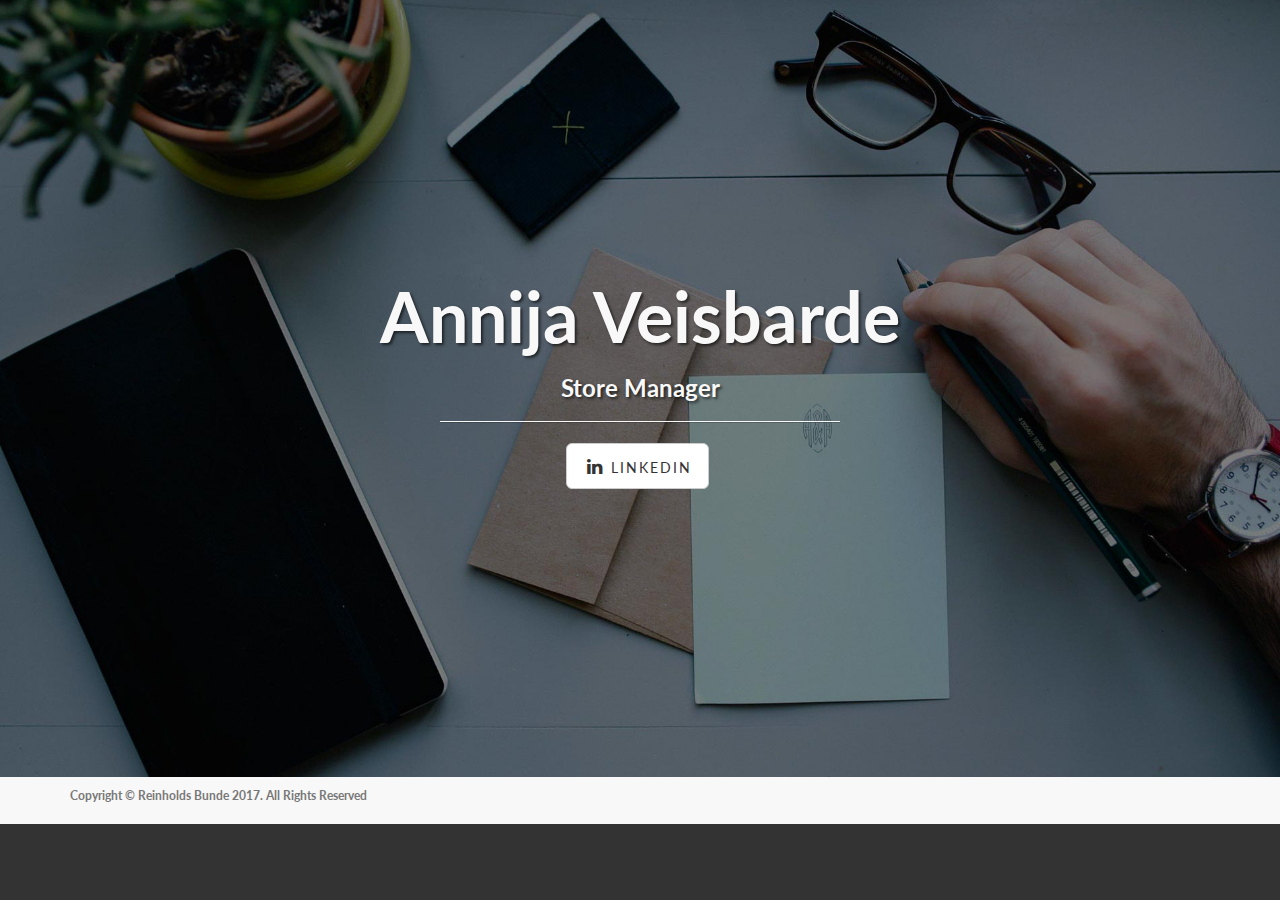
==== annija.html @ 0c196014 "Initial commit" ====
<!DOCTYPE html>
<html lang="en">

<head>
    <meta charset="utf-8">
    <meta http-equiv="X-UA-Compatible" content="IE=edge">
    <meta name="viewport" content="width=device-width, initial-scale=1">
    <meta name="description" content="">
    <meta name="author" content="Reinholds Bunde">

    <title>Homepage of Reinholds Bunde</title>

    <link href="/css/bootstrap.min.css" rel="stylesheet">
    <link href="/css/landing-page.css" rel="stylesheet">
    <link rel="icon" href="/img/favicon.png">
    <link href="/font-awesome/css/font-awesome.min.css" rel="stylesheet" type="text/css">
    <link href="http://fonts.googleapis.com/css?family=Lato:300,400,700,300italic,400italic,700italic" rel="stylesheet" type="text/css">

    <!-- HTML5 Shim and Respond.js IE8 support of HTML5 elements and media queries -->
    <!-- WARNING: Respond.js doesn't work if you view the page via file:// -->
    <!--[if lt IE 9]>
        <script src="https://oss.maxcdn.com/libs/html5shiv/3.7.0/html5shiv.js"></script>
        <script src="https://oss.maxcdn.com/libs/respond.js/1.4.2/respond.min.js"></script>
    <![endif]-->
</head>

<body>

    <!-- Navigation -->
    <!-- <nav class="navbar navbar-default navbar-fixed-top topnav" role="navigation">
        <div class="container topnav"> -->
            <!-- Brand and toggle get grouped for better mobile display -->
            <!-- <div class="navbar-header">
                <button type="button" class="navbar-toggle" data-toggle="collapse" data-target="#bs-example-navbar-collapse-1">
                    <span class="sr-only">Toggle navigation</span>
                    <span class="icon-bar"></span>
                    <span class="icon-bar"></span>
                    <span class="icon-bar"></span>
                </button> -->
                <!-- <a class="navbar-brand topnav" href="#">My Personal Home Page</a> -->
            <!-- </div> -->
            <!-- <div class="collapse navbar-collapse" id="bs-example-navbar-collapse-1">
                <ul class="nav navbar-nav navbar-right"> -->
                    <!-- <li>
                        <a href="#about-me">About</a>
                    </li>
                    <li>
                        <a href="#contact">Contact</a>
                    </li> -->
                <!-- </ul>
            </div> -->
            <!-- /.navbar-collapse -->
        <!-- </div> -->
        <!-- /.container -->
    <!-- </nav> -->


    <!-- Header -->
    <a name="about"></a>
    <div class="intro-header">
        <div class="container">

            <div class="row">
                <div class="col-lg-12">
                    <div class="intro-message">
                        <h1>Annija Veisbarde</h1>
                        <h3>Store Manager</h3>
                        <hr class="intro-divider">
                        <ul class="list-inline intro-social-buttons">
                            <li>
                                <a href="https://uk.linkedin.com/pub/reinholds-bunde/44/237/378" class="btn btn-default btn-lg"><i class="fa fa-linkedin fa-fw"></i> <span class="network-name">Linkedin</span></a>
                            </li>
                            <!-- <li>
                                <a href="https://github.com/ReinholdsB" class="btn btn-default btn-lg"><i class="fa fa-github fa-fw"></i> <span class="network-name">GitHub</span></a>
                            </li> -->
                        </ul>
                    </div>
                </div>
            </div>
        </div>
    </div>

	<!-- <a  name="about-me"></a>
    <div class="content-section-a">

        <div class="container">
            <div class="row">
                <div class="col-lg-5 col-sm-6">
                    <hr class="section-heading-spacer">
                    <div class="clearfix"></div>
                    <h2 class="section-heading">About me</h2>
                    <p class="lead">Reinholds is a software developer </p>
                </div>
                <div class="col-lg-5 col-lg-offset-2 col-sm-6">
                    <img class="img-responsive" src="img/ipad.png" alt="">
                </div>
            </div>

        </div>
    </div> -->

	<!-- <a  name="contact"></a>
    <div class="banner">

        <div class="container">

            <div class="row">
                <div class="col-lg-6">
                    <h2>Contact me through:</h2>
                </div>
                <div class="col-lg-6">
                    <ul class="list-inline banner-social-buttons">
                        <li>
                            <a href="https://uk.linkedin.com/pub/reinholds-bunde/44/237/378" class="btn btn-default btn-lg"><i class="fa fa-linkedin fa-fw"></i> <span class="network-name">Linkedin</span></a>
                        </li>
                        <li>
                            <a href="https://github.com/ReinholdsB" class="btn btn-default btn-lg"><i class="fa fa-github fa-fw"></i> <span class="network-name">GitHub</span></a>
                        </li>
                    </ul>
                </div>
            </div>
        </div>
    </div> -->
    <footer>
        <div class="container">
            <div class="row">
                <div class="col-lg-12">
                    <!-- <ul class="list-inline">
                        <li>
                            <a href="#">Home</a>
                        </li>
                        <li class="footer-menu-divider">&sdot;</li>
                        <li>
                            <a href="#about-me">About</a>
                        </li>
                        <li class="footer-menu-divider">&sdot;</li>
                        <li>
                            <a href="#contact">Contact</a>
                        </li>
                    </ul> -->
                    <p class="copyright text-muted small">Copyright &copy; Reinholds Bunde 2017. All Rights Reserved</p>
                </div>
            </div>
        </div>
    </footer>

    <script src="js/jquery.js"></script>
    <script src="js/bootstrap.min.js"></script>

</body>
</html>
---- css/landing-page.css ----
/*!
 * Start Bootstrap - Landing Page Bootstrap Theme (http://startbootstrap.com)
 * Code licensed under the Apache License v2.0.
 * For details, see http://www.apache.org/licenses/LICENSE-2.0.
 */

body,
html {
    width: 100%;
    height: 100%;
    background-color: #333;
}

body,
h1,
h2,
h3,
h4,
h5,
h6 {
    font-family: "Lato","Helvetica Neue",Helvetica,Arial,sans-serif;
    font-weight: 700;
}

.topnav {
    font-size: 14px;
}

.lead {
    font-size: 18px;
    font-weight: 400;
}

.intro-header {
    padding-top: 50px; /* If you're making other pages, make sure there is 50px of padding to make sure the navbar doesn't overlap content! */
    padding-bottom: 50px;
    text-align: center;
    color: #f8f8f8;
    background: url(../img/intro-bg.jpg) no-repeat center center;
    background-size: cover;
}

.intro-message {
    position: relative;
    padding-top: 20%;
    padding-bottom: 20%;
}

.intro-message > h1 {
    margin: 0;
    text-shadow: 2px 2px 3px rgba(0,0,0,0.6);
    font-size: 5em;
}

.intro-divider {
    width: 400px;
    border-top: 1px solid #f8f8f8;
    border-bottom: 1px solid rgba(0,0,0,0.2);
}

.intro-message > h3 {
    text-shadow: 2px 2px 3px rgba(0,0,0,0.6);
}

@media(max-width:767px) {
    .intro-message {
        padding-bottom: 15%;
    }

    .intro-message > h1 {
        font-size: 3em;
    }

    ul.intro-social-buttons > li {
        display: block;
        margin-bottom: 20px;
        padding: 0;
    }

    ul.intro-social-buttons > li:last-child {
        margin-bottom: 0;
    }

    .intro-divider {
        width: 100%;
    }
}

.network-name {
    text-transform: uppercase;
    font-size: 14px;
    font-weight: 400;
    letter-spacing: 2px;
}

.content-section-a {
    padding: 50px 0;
    background-color: #f8f8f8;
}

.content-section-b {
    padding: 50px 0;
    border-top: 1px solid #e7e7e7;
    border-bottom: 1px solid #e7e7e7;
}

.section-heading {
    margin-bottom: 30px;
}

.section-heading-spacer {
    float: left;
    width: 200px;
    border-top: 3px solid #e7e7e7;
}

.banner {
    padding: 100px 0;
    color: #f8f8f8;
    background: url(../img/banner-bg.jpg) no-repeat center center;
    background-size: cover;
}

.banner h2 {
    margin: 0;
    text-shadow: 2px 2px 3px rgba(0,0,0,0.6);
    font-size: 3em;
}

.banner ul {
    margin-bottom: 0;
}

.banner-social-buttons {
    float: right;
    margin-top: 0;
}

@media(max-width:1199px) {
    ul.banner-social-buttons {
        float: left;
        margin-top: 15px;
    }
}

@media(max-width:767px) {
    .banner h2 {
        margin: 0;
        text-shadow: 2px 2px 3px rgba(0,0,0,0.6);
        font-size: 3em;
    }

    ul.banner-social-buttons > li {
        display: block;
        margin-bottom: 20px;
        padding: 0;
    }

    ul.banner-social-buttons > li:last-child {
        margin-bottom: 0;
    }
}

footer {
    padding: 10px 0;
    background-color: #f8f8f8;
}

/*p.copyright {
    margin: 15px 0 0;
}*/
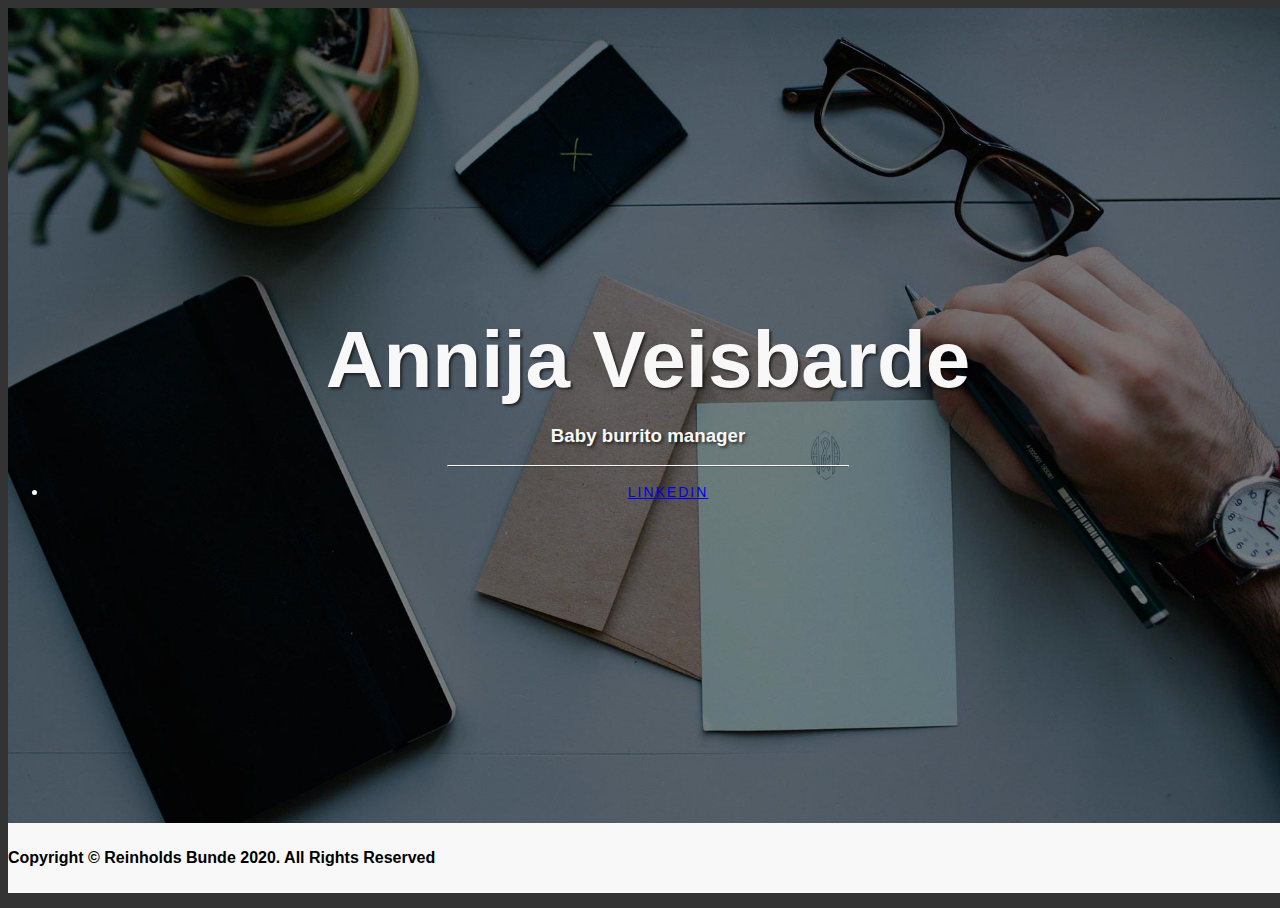
==== commit 677ebee8: "Improvements to main homepage." ====
--- a/annija.html
+++ b/annija.html
@@ -10,11 +10,11 @@
 
     <title>Homepage of Reinholds Bunde</title>
 
-    <link href="/css/bootstrap.min.css" rel="stylesheet">
+    <link rel="preload" as="style" href="/css/bootstrap.min.css">
     <link href="/css/landing-page.css" rel="stylesheet">
     <link rel="icon" href="/img/favicon.png">
-    <link href="/font-awesome/css/font-awesome.min.css" rel="stylesheet" type="text/css">
-    <link href="http://fonts.googleapis.com/css?family=Lato:300,400,700,300italic,400italic,700italic" rel="stylesheet" type="text/css">
+    <link  rel="preload" as="style" href="/font-awesome/css/font-awesome.min.css" type="text/css">
+    <link  rel="preload" as="style" href="http://fonts.googleapis.com/css?family=Lato:300,400,700,300italic,400italic,700italic&display=swap"  type="text/css">
 
     <!-- HTML5 Shim and Respond.js IE8 support of HTML5 elements and media queries -->
     <!-- WARNING: Respond.js doesn't work if you view the page via file:// -->
@@ -25,36 +25,6 @@
 </head>
 
 <body>
-
-    <!-- Navigation -->
-    <!-- <nav class="navbar navbar-default navbar-fixed-top topnav" role="navigation">
-        <div class="container topnav"> -->
-            <!-- Brand and toggle get grouped for better mobile display -->
-            <!-- <div class="navbar-header">
-                <button type="button" class="navbar-toggle" data-toggle="collapse" data-target="#bs-example-navbar-collapse-1">
-                    <span class="sr-only">Toggle navigation</span>
-                    <span class="icon-bar"></span>
-                    <span class="icon-bar"></span>
-                    <span class="icon-bar"></span>
-                </button> -->
-                <!-- <a class="navbar-brand topnav" href="#">My Personal Home Page</a> -->
-            <!-- </div> -->
-            <!-- <div class="collapse navbar-collapse" id="bs-example-navbar-collapse-1">
-                <ul class="nav navbar-nav navbar-right"> -->
-                    <!-- <li>
-                        <a href="#about-me">About</a>
-                    </li>
-                    <li>
-                        <a href="#contact">Contact</a>
-                    </li> -->
-                <!-- </ul>
-            </div> -->
-            <!-- /.navbar-collapse -->
-        <!-- </div> -->
-        <!-- /.container -->
-    <!-- </nav> -->
-
-
     <!-- Header -->
     <a name="about"></a>
     <div class="intro-header">
@@ -64,15 +34,12 @@
                 <div class="col-lg-12">
                     <div class="intro-message">
                         <h1>Annija Veisbarde</h1>
-                        <h3>Store Manager</h3>
+                        <h3>Baby burrito manager</h3>
                         <hr class="intro-divider">
                         <ul class="list-inline intro-social-buttons">
                             <li>
-                                <a href="https://uk.linkedin.com/pub/reinholds-bunde/44/237/378" class="btn btn-default btn-lg"><i class="fa fa-linkedin fa-fw"></i> <span class="network-name">Linkedin</span></a>
+                                <a href="https://www.linkedin.com/in/annija-bunde-0a220686/" class="btn btn-default btn-lg"><i class="fa fa-linkedin fa-fw"></i> <span class="network-name">Linkedin</span></a>
                             </li>
-                            <!-- <li>
-                                <a href="https://github.com/ReinholdsB" class="btn btn-default btn-lg"><i class="fa fa-github fa-fw"></i> <span class="network-name">GitHub</span></a>
-                            </li> -->
                         </ul>
                     </div>
                 </div>
@@ -80,65 +47,11 @@
         </div>
     </div>
 
-	<!-- <a  name="about-me"></a>
-    <div class="content-section-a">
-
-        <div class="container">
-            <div class="row">
-                <div class="col-lg-5 col-sm-6">
-                    <hr class="section-heading-spacer">
-                    <div class="clearfix"></div>
-                    <h2 class="section-heading">About me</h2>
-                    <p class="lead">Reinholds is a software developer </p>
-                </div>
-                <div class="col-lg-5 col-lg-offset-2 col-sm-6">
-                    <img class="img-responsive" src="img/ipad.png" alt="">
-                </div>
-            </div>
-
-        </div>
-    </div> -->
-
-	<!-- <a  name="contact"></a>
-    <div class="banner">
-
-        <div class="container">
-
-            <div class="row">
-                <div class="col-lg-6">
-                    <h2>Contact me through:</h2>
-                </div>
-                <div class="col-lg-6">
-                    <ul class="list-inline banner-social-buttons">
-                        <li>
-                            <a href="https://uk.linkedin.com/pub/reinholds-bunde/44/237/378" class="btn btn-default btn-lg"><i class="fa fa-linkedin fa-fw"></i> <span class="network-name">Linkedin</span></a>
-                        </li>
-                        <li>
-                            <a href="https://github.com/ReinholdsB" class="btn btn-default btn-lg"><i class="fa fa-github fa-fw"></i> <span class="network-name">GitHub</span></a>
-                        </li>
-                    </ul>
-                </div>
-            </div>
-        </div>
-    </div> -->
     <footer>
         <div class="container">
             <div class="row">
                 <div class="col-lg-12">
-                    <!-- <ul class="list-inline">
-                        <li>
-                            <a href="#">Home</a>
-                        </li>
-                        <li class="footer-menu-divider">&sdot;</li>
-                        <li>
-                            <a href="#about-me">About</a>
-                        </li>
-                        <li class="footer-menu-divider">&sdot;</li>
-                        <li>
-                            <a href="#contact">Contact</a>
-                        </li>
-                    </ul> -->
-                    <p class="copyright text-muted small">Copyright &copy; Reinholds Bunde 2017. All Rights Reserved</p>
+                    <p class="copyright text-muted small">Copyright &copy; Reinholds Bunde 2020. All Rights Reserved</p>
                 </div>
             </div>
         </div>
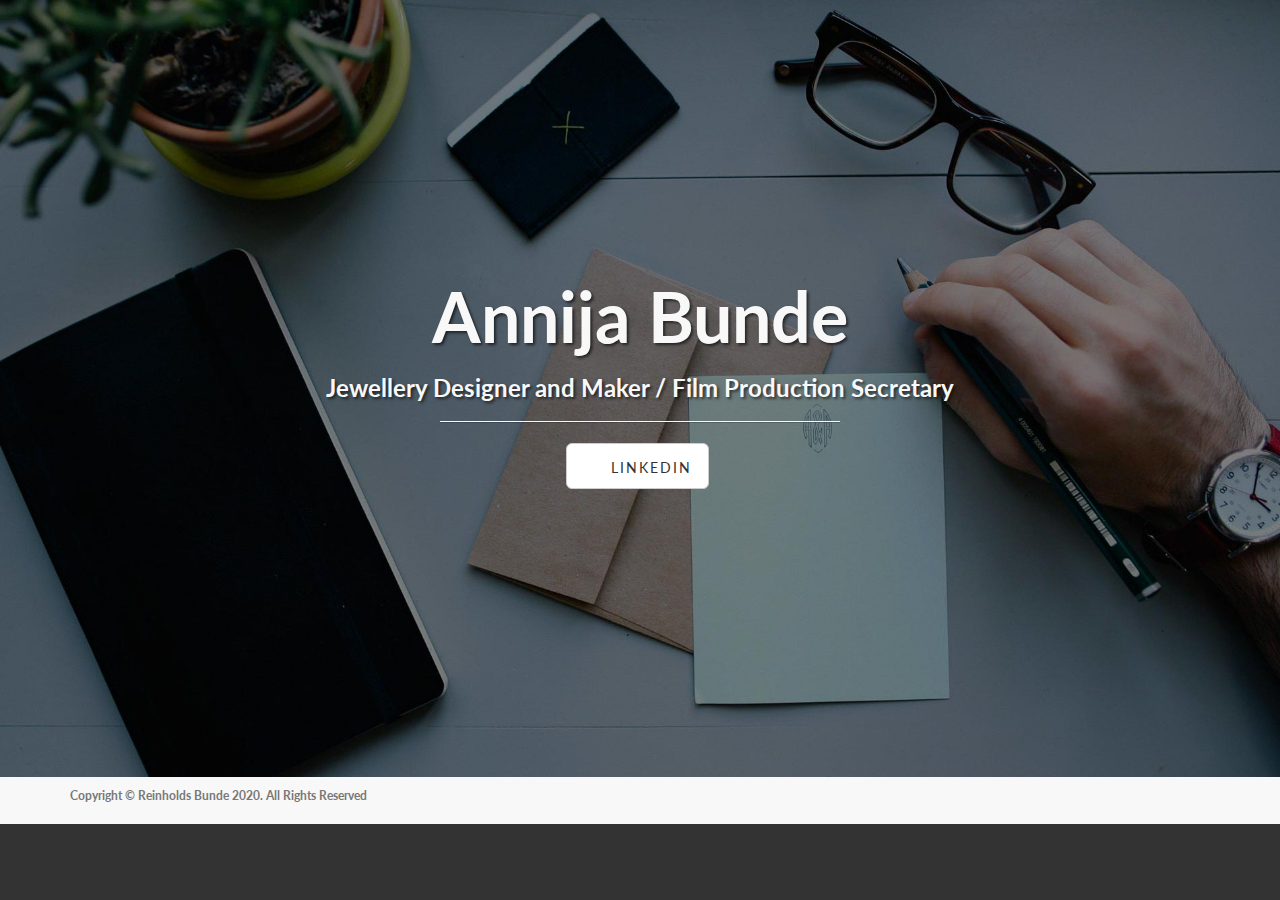
==== commit 8594a0cb: "Improvements to main homepage." ====
--- a/annija.html
+++ b/annija.html
@@ -8,20 +8,14 @@
     <meta name="description" content="">
     <meta name="author" content="Reinholds Bunde">
 
-    <title>Homepage of Reinholds Bunde</title>
+    <title>Homepage of Annija Bunde</title>
 
-    <link rel="preload" as="style" href="/css/bootstrap.min.css">
-    <link href="/css/landing-page.css" rel="stylesheet">
-    <link rel="icon" href="/img/favicon.png">
-    <link  rel="preload" as="style" href="/font-awesome/css/font-awesome.min.css" type="text/css">
-    <link  rel="preload" as="style" href="http://fonts.googleapis.com/css?family=Lato:300,400,700,300italic,400italic,700italic&display=swap"  type="text/css">
-
-    <!-- HTML5 Shim and Respond.js IE8 support of HTML5 elements and media queries -->
-    <!-- WARNING: Respond.js doesn't work if you view the page via file:// -->
-    <!--[if lt IE 9]>
-        <script src="https://oss.maxcdn.com/libs/html5shiv/3.7.0/html5shiv.js"></script>
-        <script src="https://oss.maxcdn.com/libs/respond.js/1.4.2/respond.min.js"></script>
-    <![endif]-->
+    <link href="/css/bootstrap.min.css" rel="preload" as="style" onload="this.onload=null;this.rel='stylesheet'">
+    <link href="/css/landing-page.css" rel="preload" as="style" onload="this.onload=null;this.rel='stylesheet'">
+    <link rel="icon" href="/img/favicon.ico">
+    <link href="/css/font-awesome-all.min.css" rel="preload" as="style" onload="this.onload=null;this.rel='stylesheet'">
+    <link href="http://fonts.googleapis.com/css?family=Lato:300,400,700,300italic,400italic,700italic&display=swap"
+          rel="stylesheet" type="text/css">
 </head>
 
 <body>
@@ -33,8 +27,8 @@
             <div class="row">
                 <div class="col-lg-12">
                     <div class="intro-message">
-                        <h1>Annija Veisbarde</h1>
-                        <h3>Baby burrito manager</h3>
+                        <h1>Annija Bunde</h1>
+                        <h3>Jewellery Designer and Maker / Film Production Secretary</h3>
                         <hr class="intro-divider">
                         <ul class="list-inline intro-social-buttons">
                             <li>
@@ -56,9 +50,5 @@
             </div>
         </div>
     </footer>
-
-    <script src="js/jquery.js"></script>
-    <script src="js/bootstrap.min.js"></script>
-
 </body>
 </html>
